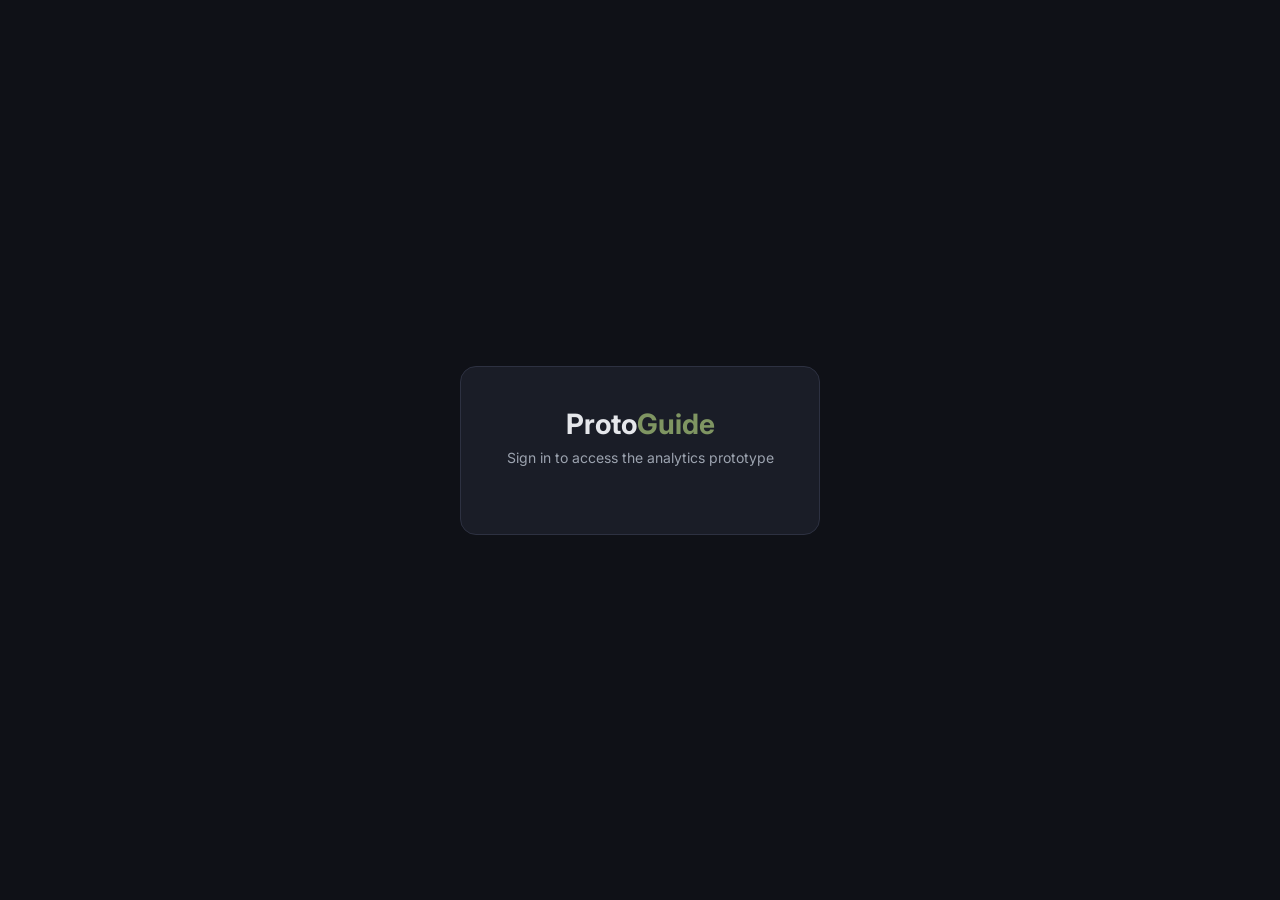
==== protoguide/protoguide-login.html @ e190861d "protoguide" ====
<!DOCTYPE html>
<html lang="en">
<head>
  <meta charset="UTF-8">
  <meta name="viewport" content="width=device-width, initial-scale=1.0">
  <title>ProtoGuide — Sign In</title>
  <link rel="icon" href="data:,">
  <link rel="preconnect" href="https://fonts.googleapis.com">
  <link rel="preconnect" href="https://fonts.gstatic.com" crossorigin>
  <link href="https://fonts.googleapis.com/css2?family=Inter:wght@400;500;600;700&display=swap" rel="stylesheet">
  <link rel="stylesheet" href="protoguide-login.css">
  <script src="https://accounts.google.com/gsi/client" async defer></script>
</head>
<body>
  <div class="login-container">
    <!-- Sign in card -->
    <div class="login-card" id="login-card">
      <div class="login-title">
        <span class="title-proto">Proto</span><span class="title-guide">Guide</span>
      </div>
      <p class="login-subtitle">Sign in to access the analytics prototype</p>
      <div id="g_id_onload"
           data-client_id="GOOGLE_CLIENT_ID_PLACEHOLDER"
           data-callback="handleProtoGuideSignIn"
           data-auto_prompt="false">
      </div>
      <div class="g_id_signin"
           data-type="standard"
           data-size="large"
           data-theme="outline"
           data-text="sign_in_with"
           data-shape="rectangular"
           data-width="300">
      </div>
      <div class="login-loading" id="login-loading" style="display:none;">
        <p>Verifying access...</p>
      </div>
    </div>

    <!-- Access denied card -->
    <div class="login-card" id="denied-card" style="display:none;">
      <div class="login-title">
        <span class="title-proto">Proto</span><span class="title-guide">Guide</span>
      </div>
      <p class="denied-email" id="denied-email"></p>
      <p class="denied-message">You don't have access to ProtoGuide. Contact an administrator to be added.</p>
      <button class="login-retry-btn" onclick="location.reload()">Try a different account</button>
    </div>
  </div>

  <script>
    var CHATBOT_PROXY = 'https://trengo-chatbot-proxy.prototype-companion.workers.dev';

    // Check if already logged in
    (function() {
      var cached = localStorage.getItem('protoguide_user');
      if (cached) {
        window.location.href = 'protoguide.html';
      }
    })();

    function handleProtoGuideSignIn(response) {
      document.getElementById('login-loading').style.display = '';

      var payload;
      try {
        payload = JSON.parse(atob(response.credential.split('.')[1]));
      } catch (e) {
        alert('Failed to decode sign-in token.');
        return;
      }

      var email = payload.email;

      fetch(CHATBOT_PROXY + '/protoguide/auth/check', {
        method: 'POST',
        headers: { 'Content-Type': 'application/json' },
        body: JSON.stringify({ email: email, idToken: response.credential })
      }).then(function(r) {
        if (r.ok) return r.json();
        throw new Error('unauthorized');
      }).then(function(data) {
        localStorage.setItem('protoguide_user', JSON.stringify({ email: email, role: data.role }));
        localStorage.setItem('protoguide_token', response.credential);
        window.location.href = 'protoguide.html';
      }).catch(function() {
        document.getElementById('login-card').style.display = 'none';
        document.getElementById('denied-card').style.display = '';
        document.getElementById('denied-email').textContent = email;
      });
    }
  </script>
</body>
</html>
---- protoguide/protoguide-login.css ----
* { margin: 0; padding: 0; box-sizing: border-box; }
body {
  font-family: 'Inter', -apple-system, BlinkMacSystemFont, sans-serif;
  background: #0f1117;
  color: #e5e7eb;
  display: flex;
  justify-content: center;
  align-items: center;
  min-height: 100vh;
}
.login-container {
  width: 100%;
  max-width: 400px;
  padding: 20px;
}
.login-card {
  background: #1a1d27;
  border: 1px solid #2d3141;
  border-radius: 16px;
  padding: 40px 32px;
  text-align: center;
}
.login-title {
  font-size: 28px;
  font-weight: 700;
  margin-bottom: 8px;
}
.title-proto {
  color: #e5e7eb;
}
.title-guide {
  color: #7f9562;
}
.login-subtitle {
  color: #9ca3af;
  font-size: 14px;
  margin-bottom: 28px;
}
.g_id_signin {
  display: flex;
  justify-content: center;
  margin-top: 4px;
}
.login-loading {
  margin-top: 16px;
  color: #9ca3af;
  font-size: 13px;
}
.denied-email {
  font-size: 14px;
  font-weight: 500;
  color: #f9fafb;
  margin-bottom: 8px;
}
.denied-message {
  color: #9ca3af;
  font-size: 13px;
  line-height: 1.5;
  margin-bottom: 20px;
}
.login-retry-btn {
  background: #374151;
  color: #e5e7eb;
  border: 1px solid #4b5563;
  border-radius: 8px;
  padding: 10px 20px;
  font-size: 13px;
  font-family: inherit;
  cursor: pointer;
  transition: background 0.15s;
}
.login-retry-btn:hover {
  background: #4b5563;
}
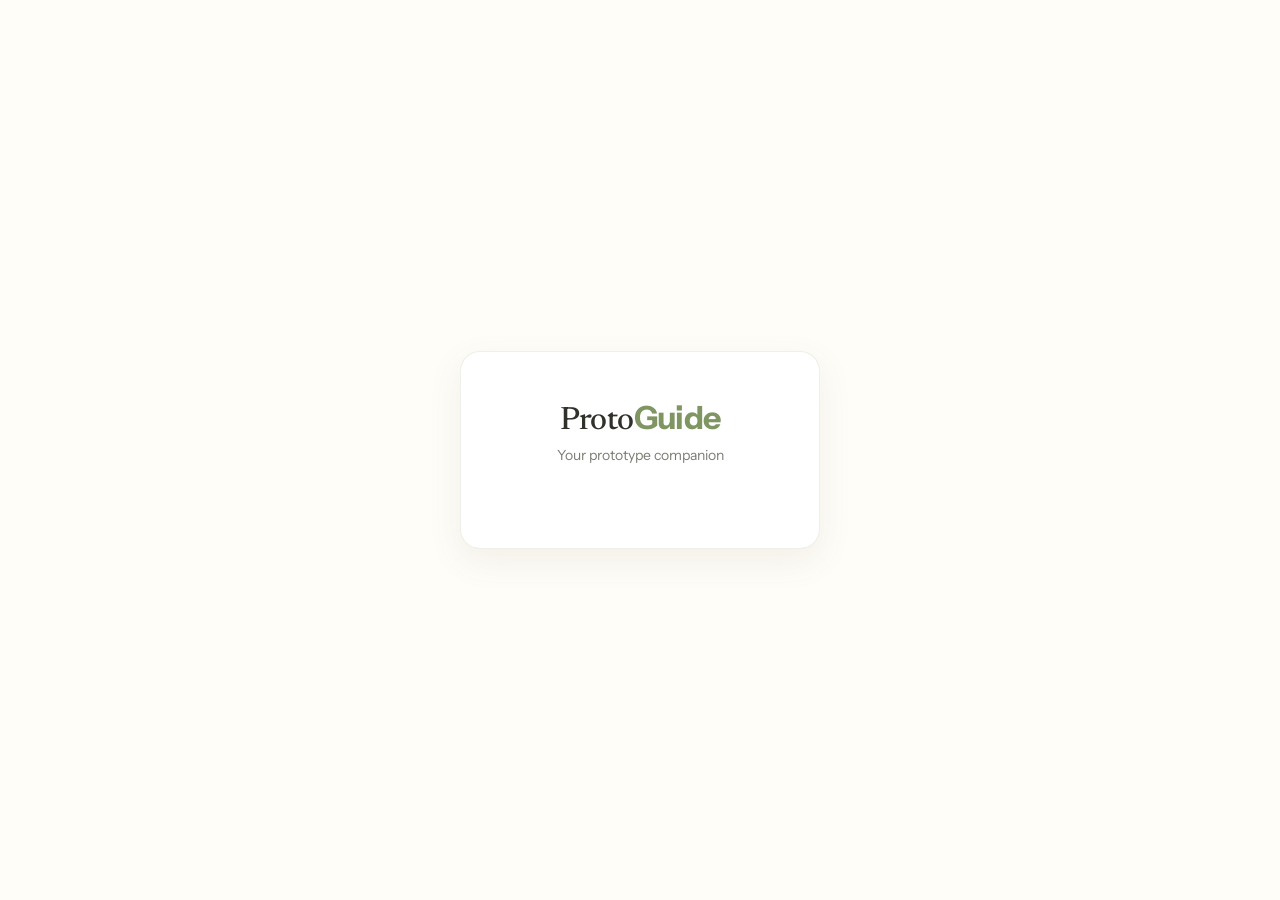
==== commit d5a138bc: "Restyle login page to match SideCar cream/green aesthetic - Switch from dark theme to cream backgrou" ====
--- a/protoguide/protoguide-login.html
+++ b/protoguide/protoguide-login.html
@@ -7,7 +7,7 @@
   <link rel="icon" href="data:,">
   <link rel="preconnect" href="https://fonts.googleapis.com">
   <link rel="preconnect" href="https://fonts.gstatic.com" crossorigin>
-  <link href="https://fonts.googleapis.com/css2?family=Inter:wght@400;500;600;700&display=swap" rel="stylesheet">
+  <link href="https://fonts.googleapis.com/css2?family=Instrument+Sans:wght@400;500;600;700&family=Newsreader:opsz,wght@6..72,400;6..72,500;6..72,600&display=swap" rel="stylesheet">
   <link rel="stylesheet" href="protoguide-login.css">
   <script src="https://accounts.google.com/gsi/client" async defer></script>
 </head>
@@ -15,12 +15,14 @@
   <div class="login-container">
     <!-- Sign in card -->
     <div class="login-card" id="login-card">
-      <div class="login-title">
-        <span class="title-proto">Proto</span><span class="title-guide">Guide</span>
+      <div class="login-brand">
+        <h1 class="login-title">
+          <span class="title-proto">Proto</span><span class="title-guide">Guide</span>
+        </h1>
+        <p class="login-subtitle">Your prototype companion</p>
       </div>
-      <p class="login-subtitle">Sign in to access the analytics prototype</p>
       <div id="g_id_onload"
-           data-client_id="GOOGLE_CLIENT_ID_PLACEHOLDER"
+           data-client_id="19505891256-gd7j4nslejcpoq718mouud1iit1lp3s9.apps.googleusercontent.com"
            data-callback="handleProtoGuideSignIn"
            data-auto_prompt="false">
       </div>
@@ -39,8 +41,10 @@
 
     <!-- Access denied card -->
     <div class="login-card" id="denied-card" style="display:none;">
-      <div class="login-title">
-        <span class="title-proto">Proto</span><span class="title-guide">Guide</span>
+      <div class="login-brand">
+        <h1 class="login-title">
+          <span class="title-proto">Proto</span><span class="title-guide">Guide</span>
+        </h1>
       </div>
       <p class="denied-email" id="denied-email"></p>
       <p class="denied-message">You don't have access to ProtoGuide. Contact an administrator to be added.</p>
@@ -49,7 +53,7 @@
   </div>
 
   <script>
-    var CHATBOT_PROXY = 'https://trengo-chatbot-proxy.prototype-companion.workers.dev';
+    var CHATBOT_PROXY = 'https://trengo-protoguide-proxy.prototype-companion.workers.dev';
 
     // Check if already logged in
     (function() {
--- a/protoguide/protoguide-login.css
+++ b/protoguide/protoguide-login.css
@@ -1,74 +1,119 @@
-* { margin: 0; padding: 0; box-sizing: border-box; }
+/* ============================================================
+   PROTOGUIDE — login.css
+   Login page styling — matches SideCar cream/green aesthetic.
+   ============================================================ */
+
+*, *::before, *::after { box-sizing: border-box; }
+
 body {
-  font-family: 'Inter', -apple-system, BlinkMacSystemFont, sans-serif;
-  background: #0f1117;
-  color: #e5e7eb;
+  margin: 0;
+  font-family: 'Instrument Sans', 'Inter', -apple-system, BlinkMacSystemFont, 'Segoe UI', sans-serif;
+  background: #fffdf8;
+  min-height: 100vh;
   display: flex;
+  align-items: center;
   justify-content: center;
-  align-items: center;
-  min-height: 100vh;
 }
+
 .login-container {
   width: 100%;
-  max-width: 400px;
-  padding: 20px;
+  padding: 24px;
+  display: flex;
+  align-items: center;
+  justify-content: center;
 }
+
 .login-card {
-  background: #1a1d27;
-  border: 1px solid #2d3141;
-  border-radius: 16px;
-  padding: 40px 32px;
   text-align: center;
+  max-width: 360px;
+  width: 100%;
+  padding: 48px 40px;
+  background: #ffffff;
+  border-radius: 20px;
+  box-shadow: 0 12px 34px rgba(99, 96, 70, 0.09);
+  border: 1px solid rgba(145, 157, 111, 0.15);
 }
+
+.login-brand {
+  margin-bottom: 36px;
+}
+
 .login-title {
-  font-size: 28px;
+  margin: 0 0 6px;
+  font-size: 32px;
+  font-weight: 600;
+  letter-spacing: -0.02em;
+  line-height: 1.1;
+  margin-bottom: 6px;
+}
+
+.title-proto {
+  font-family: 'Newsreader', Georgia, serif;
+  font-weight: 500;
+  color: #2f312b;
+}
+
+.title-guide {
+  font-family: 'Instrument Sans', 'Inter', sans-serif;
   font-weight: 700;
-  margin-bottom: 8px;
-}
-.title-proto {
-  color: #e5e7eb;
-}
-.title-guide {
   color: #7f9562;
 }
+
 .login-subtitle {
-  color: #9ca3af;
+  margin: 0 0 32px;
   font-size: 14px;
-  margin-bottom: 28px;
+  color: #7b7d74;
+  font-weight: 400;
 }
+
 .g_id_signin {
   display: flex;
   justify-content: center;
   margin-top: 4px;
 }
+
 .login-loading {
   margin-top: 16px;
-  color: #9ca3af;
+  color: #7b7d74;
   font-size: 13px;
 }
+
 .denied-email {
+  margin: 0 0 8px;
+  font-size: 14px;
+  font-weight: 600;
+  color: #2f312b;
+  word-break: break-all;
+}
+
+.denied-message {
+  margin: 0 0 24px;
+  font-size: 13px;
+  color: #7b7d74;
+  line-height: 1.5;
+}
+
+.login-retry-btn {
+  display: inline-flex;
+  align-items: center;
+  gap: 10px;
+  padding: 11px 24px;
   font-size: 14px;
   font-weight: 500;
-  color: #f9fafb;
-  margin-bottom: 8px;
+  font-family: 'Instrument Sans', 'Inter', sans-serif;
+  color: #3c4043;
+  background: #ffffff;
+  border: 1px solid #dadce0;
+  border-radius: 8px;
+  cursor: pointer;
+  transition: background 0.15s, box-shadow 0.15s;
 }
-.denied-message {
-  color: #9ca3af;
-  font-size: 13px;
-  line-height: 1.5;
-  margin-bottom: 20px;
+
+.login-retry-btn:hover {
+  background: #f8f9fa;
+  box-shadow: 0 1px 3px rgba(0, 0, 0, 0.1);
 }
-.login-retry-btn {
-  background: #374151;
-  color: #e5e7eb;
-  border: 1px solid #4b5563;
-  border-radius: 8px;
-  padding: 10px 20px;
-  font-size: 13px;
-  font-family: inherit;
-  cursor: pointer;
-  transition: background 0.15s;
+
+.login-retry-btn:active {
+  background: #f1f3f4;
 }
-.login-retry-btn:hover {
-  background: #4b5563;
-}
